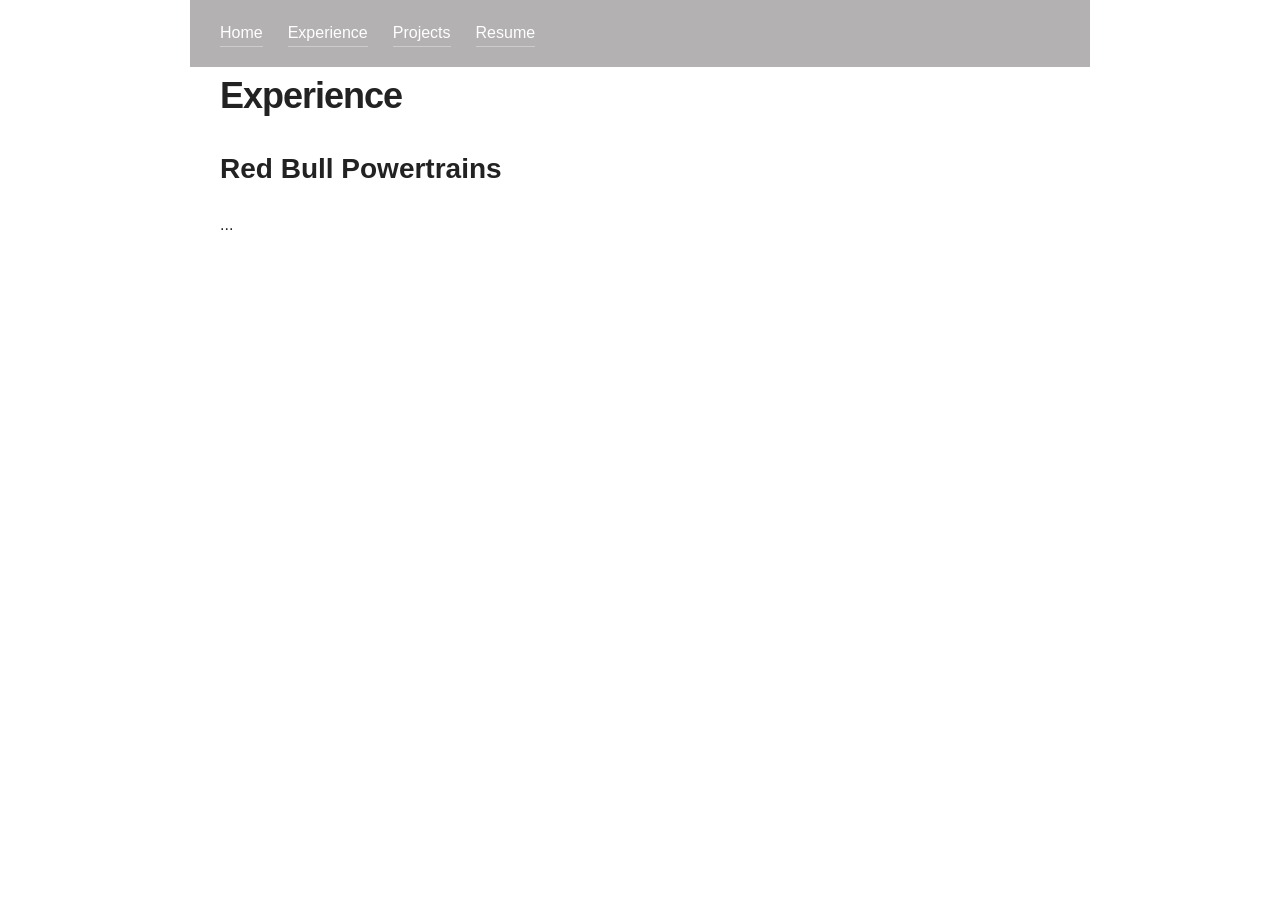
==== experience.html @ 6d872788 "basic main page implemented" ====
<!DOCTYPE html>
<html lang="en">
<head>
    <meta charset="UTF-8">
    <meta name="viewport" content="width=device-width, initial-scale=1.0">
    <title>Brian Kang Portfolio</title>
    <link rel="stylesheet" href="style.css">
</head>

<body>
    <header>
        <nav>
            <a href="index.html">Home</a>
            <a href="experience.html">Experience</a>
            <a href="projects.html">Projects</a>
            <a href="assets/Brian-Kang-Resume.pdf">Resume</a>
        </nav>
    </header>

    <main>
        <section>
            <h1>Experience</h1>
        </section>

        <section id="red-bull">
            <h2>Red Bull Powertrains</h2>
            ...
        </section>

    </main>

</body>
</html>
---- style.css ----
/* General */
* {
    box-sizing: border-box;
}

html {
    scroll-behavior: smooth;
}

body {
    margin: 0;
    font-family: -apple-system, BlinkMacSystemFont, "Segoe UI", sans-serif;
    color: #222222;
    background: #ffffff;
    line-height: 1.6;
}

/* Layout */
header,
main {
    max-width: 900px;
    margin: 0 auto;
    padding: 0 30px;
}

header {
    background: rgb(179, 177, 177);
    color: white;
    padding-top: 20px;
    padding-bottom: 20px;
    display: flex;
    justify-content: space-between;
    align-items: center;
}

nav {
    display: flex;
    gap: 25px;
}

img {
    width: 200px;
    align-items: center;
}

/* Sections */
section {
    margin-bottom: 20px;
}

h1 {
    margin: 0;
    font-size: 36px;
    font-weight: 600;
    letter-spacing: -1px;
}

h2 {
    margin-bottom: 20px;
    font-size: 28px;
    font-weight: 600;
}

h3 {
    margin-bottom: 5px;
    font-size: 20px;
}

p {
    max-width: 700px;
    color: #555;
}

/* Text Classes */
.intro {
    display: grid;
    grid-template-columns: 2fr 1fr;
    gap: 20px;
    margin-top: 30px;
}

.intro-name {
    font-size: 60px;
}

.intro-degree {
    margin-top: 8px;
    color: #666;
    font-size: 20px;
}

.projects {
    color: #222222;
    background: #ffffff;
}

/* Image Classes */
.headshot {
    width: 300px;
    height: 300px;
    object-fit: cover;
    border-radius: 5%;
}

/* Links */
a {
    color: inherit;
    text-decoration: none;
    border-bottom: 1px solid #ccc;
}

a:hover {
    border-bottom-color: #222;
}
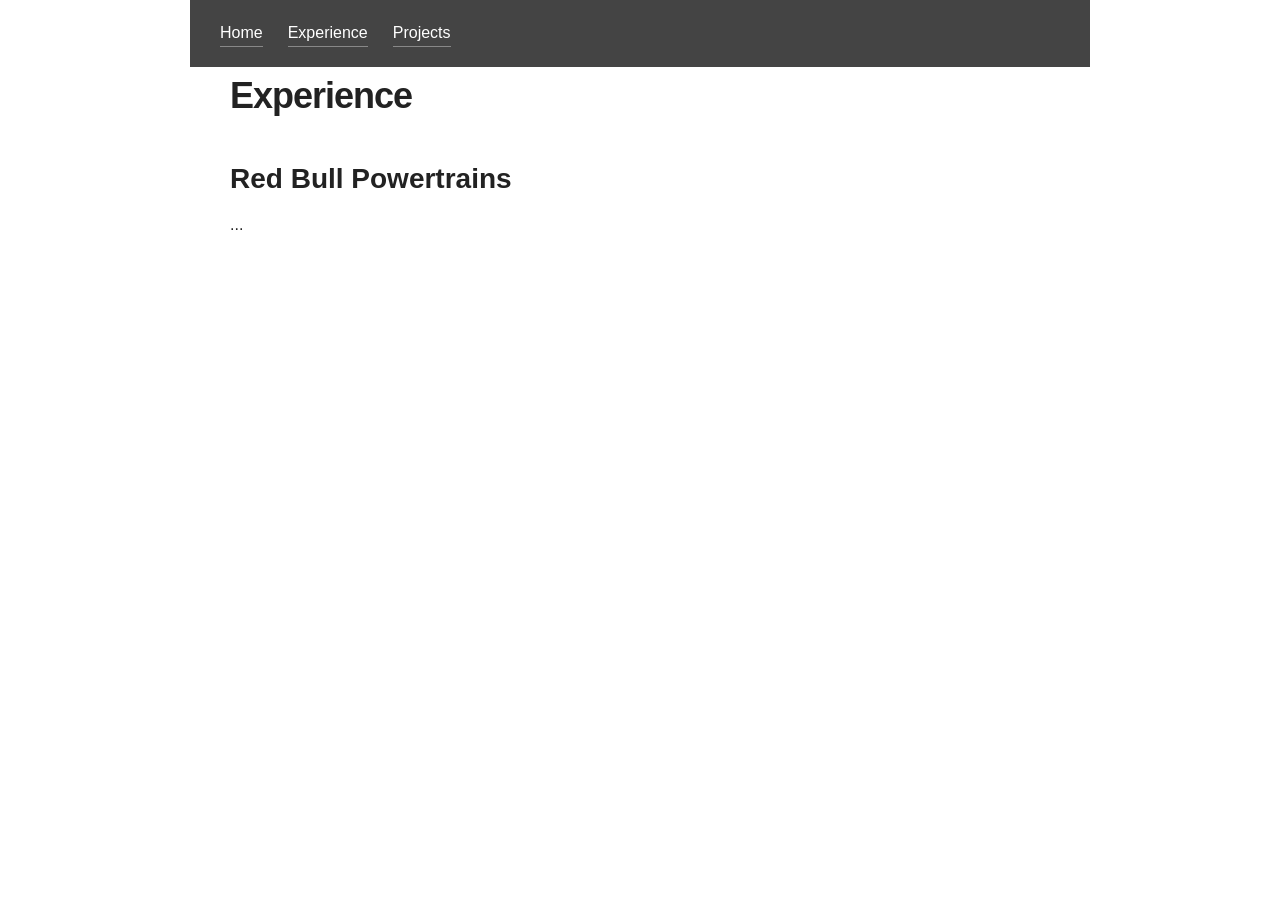
==== commit 37b19284: "added linkedin, email, and resume icons to main page" ====
--- a/experience.html
+++ b/experience.html
@@ -13,7 +13,6 @@
             <a href="index.html">Home</a>
             <a href="experience.html">Experience</a>
             <a href="projects.html">Projects</a>
-            <a href="assets/Brian-Kang-Resume.pdf">Resume</a>
         </nav>
     </header>
 
--- a/style.css
+++ b/style.css
@@ -10,8 +10,8 @@
 body {
     margin: 0;
     font-family: -apple-system, BlinkMacSystemFont, "Segoe UI", sans-serif;
-    color: #222222;
-    background: #ffffff;
+    color: #222;
+    background: #fff;
     line-height: 1.6;
 }
 
@@ -24,7 +24,7 @@
 }
 
 header {
-    background: rgb(179, 177, 177);
+    background: #444;
     color: white;
     padding-top: 20px;
     padding-bottom: 20px;
@@ -45,7 +45,9 @@
 
 /* Sections */
 section {
-    margin-bottom: 20px;
+    padding: 10px 10px;
+    padding-top: 0px;
+    margin-bottom: 10px;
 }
 
 h1 {
@@ -56,7 +58,7 @@
 }
 
 h2 {
-    margin-bottom: 20px;
+    margin-bottom: 10px;
     font-size: 28px;
     font-weight: 600;
 }
@@ -71,10 +73,14 @@
     color: #555;
 }
 
-/* Text Classes */
+li {
+    color: #444;
+}
+
+/* Classes */
 .intro {
     display: grid;
-    grid-template-columns: 2fr 1fr;
+    grid-template-columns: 3fr 1fr;
     gap: 20px;
     margin-top: 30px;
 }
@@ -89,24 +95,63 @@
     font-size: 20px;
 }
 
+.alternate-colour {
+    background-color: #e0e0e0;
+}
+
+.content {
+    max-width: 900px;
+    margin: 0 auto;
+    padding: 0 30px;
+}
+
+.resume-button {
+    display: inline-block;
+    background-color: #444;
+    color: white;
+    padding: 10px 18px;
+    text-decoration: none;
+    border-radius: 5px;
+    transition: 0.2s;
+}
+.resume-button:hover {
+    background-color: #888;
+}
+
+
 .projects {
     color: #222222;
     background: #ffffff;
 }
 
+.contact-links {
+    display: flex;
+    gap: 20px;
+}
+
+.contact-links a {
+    text-decoration: none;
+    color: #333;
+}
+
+.contact-links i {
+    margin-right: 5px;
+}
+
 /* Image Classes */
 .headshot {
     width: 300px;
-    height: 300px;
+    height: 350px;
     object-fit: cover;
     border-radius: 5%;
+    margin-top: 25px;
 }
 
 /* Links */
 a {
     color: inherit;
     text-decoration: none;
-    border-bottom: 1px solid #ccc;
+    border-bottom: 1px solid #888;
 }
 
 a:hover {
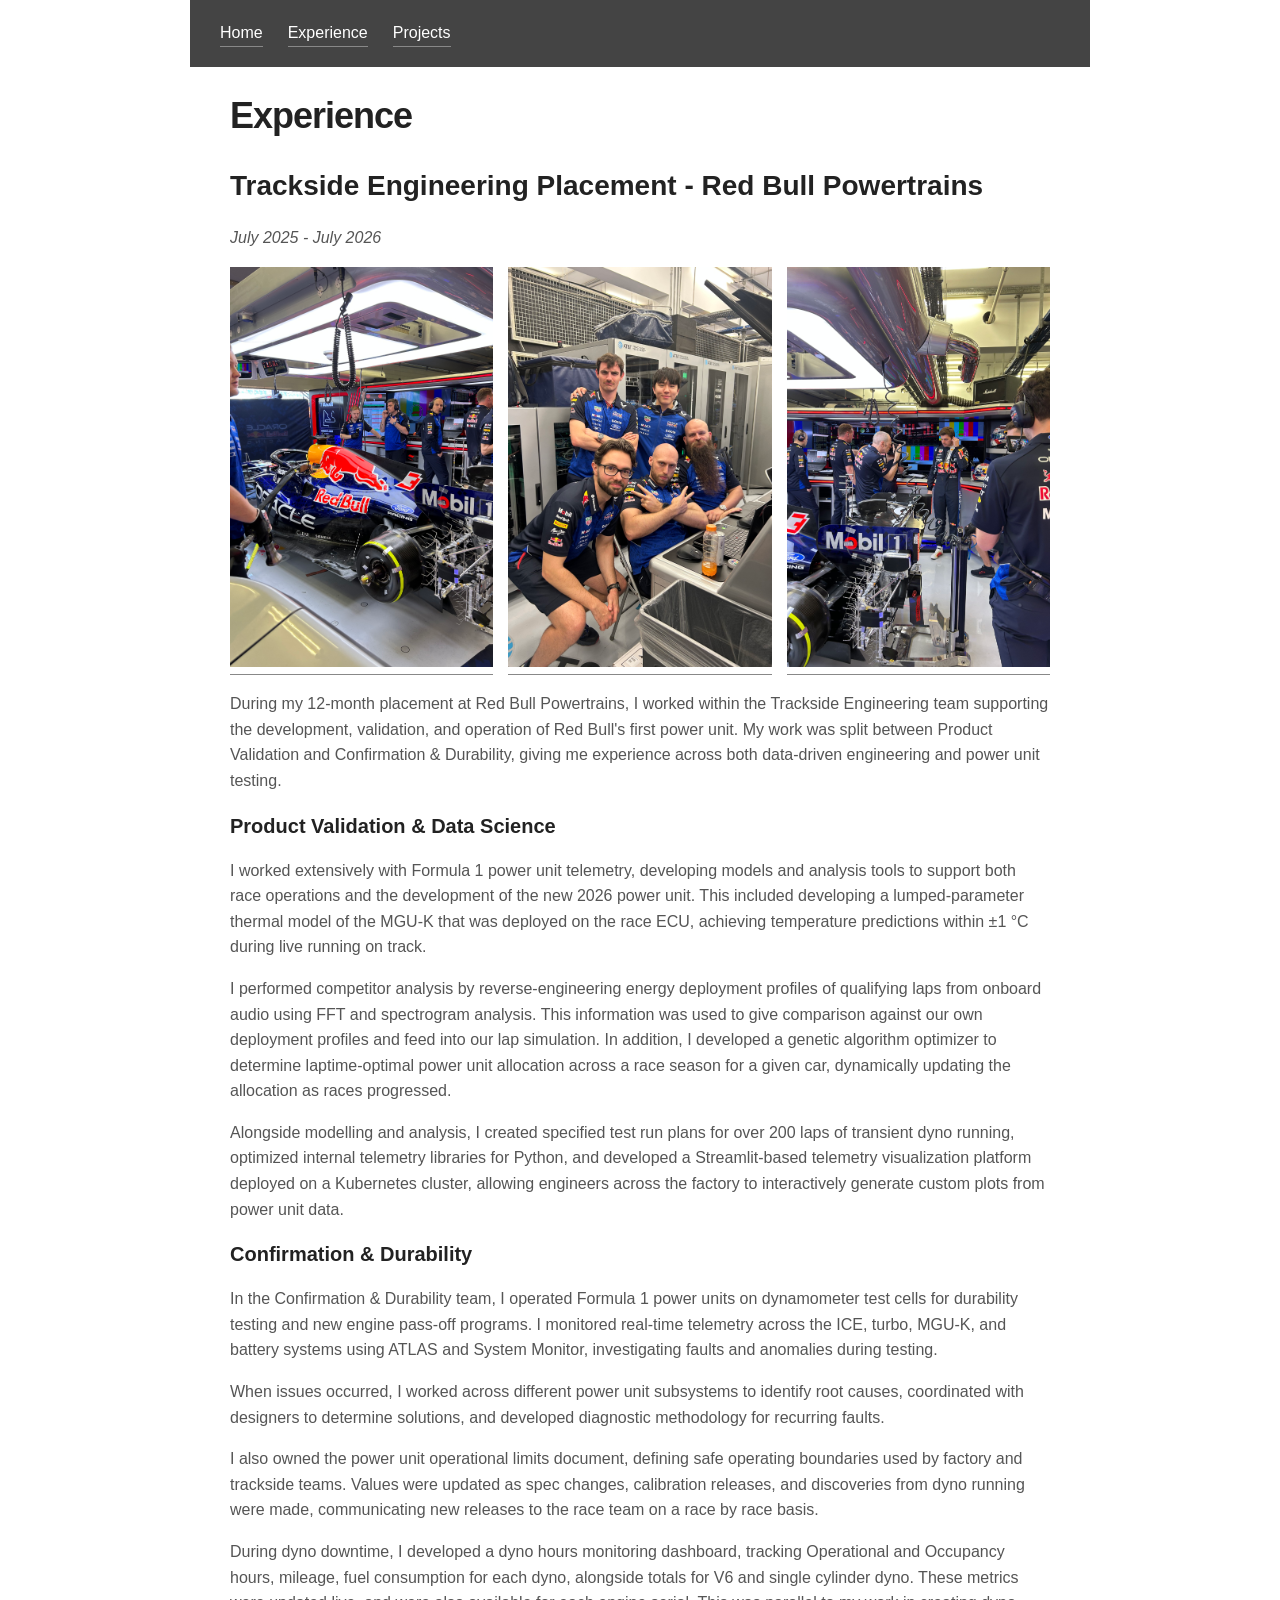
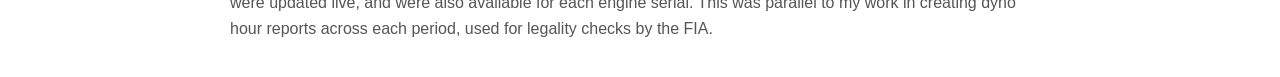
==== commit 8de19ed8: "wrote experience page, added html page icons" ====
--- a/experience.html
+++ b/experience.html
@@ -3,8 +3,9 @@
 <head>
     <meta charset="UTF-8">
     <meta name="viewport" content="width=device-width, initial-scale=1.0">
-    <title>Brian Kang Portfolio</title>
+    <title>Experience - Brian Kang</title>
     <link rel="stylesheet" href="style.css">
+    <link rel="icon" href="data:image/svg+xml,<svg xmlns=%22http://www.w3.org/2000/svg%22 viewBox=%220 0 100 100%22><text y=%22.9em%22 font-size=%2290%22>🦾</text></svg>">
 </head>
 
 <body>
@@ -22,8 +23,82 @@
         </section>
 
         <section id="red-bull">
-            <h2>Red Bull Powertrains</h2>
-            ...
+            <h2>Trackside Engineering Placement - Red Bull Powertrains</h2>
+            <p><em>July 2025 - July 2026</em></p>
+
+            <div class="gallery-three">
+                <a href="assets/rbpt/car.jpg" target="_blank">
+                    <img src="assets/rbpt/car.jpg" alt="Team">
+                </a>
+                <a href="assets/rbpt/team.jpg" target="_blank">
+                    <img src="assets/rbpt/team.jpg" alt="Team">
+                </a>
+                <a href="assets/rbpt/max.jpg" target="_blank">
+                    <img src="assets/rbpt/max.jpg" alt="Team">
+                </a>
+            </div>
+
+            <p>
+                During my 12-month placement at Red Bull Powertrains, I worked within
+                the Trackside Engineering team supporting the development, validation,
+                and operation of Red Bull's first power unit. My work was
+                split between Product Validation and Confirmation &amp; Durability,
+                giving me experience across both data-driven engineering and power unit testing.
+            </p>
+
+            <h3>Product Validation &amp; Data Science</h3>
+            <p>
+                I worked extensively with Formula 1 power unit telemetry, developing
+                models and analysis tools to support both race operations and the
+                development of the new 2026 power unit. This included developing a
+                lumped-parameter thermal model of the MGU-K that was deployed on the
+                race ECU, achieving temperature predictions within &plusmn;1 &deg;C
+                during live running on track.
+            </p>
+            <p>
+                I performed competitor analysis by reverse-engineering
+                energy deployment profiles of qualifying laps from onboard audio using FFT and
+                spectrogram analysis. This information was used to give comparison against
+                our own deployment profiles and feed into our lap simulation. 
+                In addition, I developed a genetic algorithm optimizer to determine laptime-optimal 
+                power unit allocation across a race season for a given car, 
+                dynamically updating the allocation as races progressed.
+            </p>
+            <p>
+                Alongside modelling and analysis, I created specified test run plans for over 200 laps of transient dyno running, 
+                optimized internal telemetry libraries for Python,
+                and developed a Streamlit-based telemetry visualization platform deployed on a Kubernetes cluster, 
+                allowing engineers across the factory to interactively generate custom plots from power unit data.
+            </p>
+
+            <h3>Confirmation &amp; Durability</h3>
+            <p>
+                In the Confirmation &amp; Durability team, I operated Formula 1 power
+                units on dynamometer test cells for durability testing and new engine
+                pass-off programs. I monitored real-time telemetry across the ICE,
+                turbo, MGU-K, and battery systems using ATLAS and System Monitor, 
+                investigating faults and anomalies during testing.
+            </p>
+            <p>
+                When issues occurred, I worked across different power unit subsystems
+                to identify root causes, coordinated with designers to determine
+                solutions, and developed diagnostic methodology for recurring faults. 
+            </p>
+            <p>
+                I also owned the power unit operational limits document, defining safe
+                operating boundaries used by factory and trackside teams.
+                Values were updated as spec changes, calibration releases, and discoveries from dyno
+                running were made, communicating new releases to the race team on a race by race basis.
+            </p>
+            <p>
+                During dyno downtime, I developed a dyno hours monitoring dashboard,
+                tracking Operational and Occupancy hours, mileage, fuel consumption for 
+                each dyno, alongside totals for V6 and single cylinder dyno. These metrics were
+                updated live, and were also available for each engine serial.
+                This was parallel to my work in creating dyno hour reports across each period,
+                used for legality checks by the FIA.
+            </p>
+
         </section>
 
     </main>
--- a/style.css
+++ b/style.css
@@ -52,24 +52,25 @@
 
 h1 {
     margin: 0;
+    margin-top: 20px;
     font-size: 36px;
     font-weight: 600;
     letter-spacing: -1px;
 }
 
 h2 {
-    margin-bottom: 10px;
+    margin: 0;
     font-size: 28px;
     font-weight: 600;
 }
 
 h3 {
-    margin-bottom: 5px;
+    margin: 0;
     font-size: 20px;
 }
 
 p {
-    max-width: 700px;
+    /* max-width: 700px; */
     color: #555;
 }
 
@@ -147,6 +148,62 @@
     margin-top: 25px;
 }
 
+.project-header {
+    display: flex;
+    justify-content: space-between;
+    align-items: center;
+}
+
+.project-section {
+    display: flex;
+    align-items: center;
+    gap: 40px;
+}
+
+.project-section.reverse {
+    flex-direction: row-reverse;
+}
+
+.project-image {
+    width: 50%;
+    height: auto;
+}
+
+.image-column {
+    display: flex;
+    flex-direction: column;
+    gap: 10px;
+}
+
+.image-column .project-image {
+    width: 100%;
+}
+
+.gallery {
+    display: grid;
+    grid-template-columns: repeat(6, 1fr);
+    gap: 15px;
+}
+
+.gallery img {
+    width: 100%;
+    height: 150px;
+    object-fit: cover;
+}
+
+.gallery-three {
+    display: grid;
+    grid-template-columns: repeat(3, 1fr);
+    gap: 15px;
+}
+
+.gallery-three img {
+    width: 100%;
+    height: 400px;
+    object-fit: cover;
+}
+
+
 /* Links */
 a {
     color: inherit;
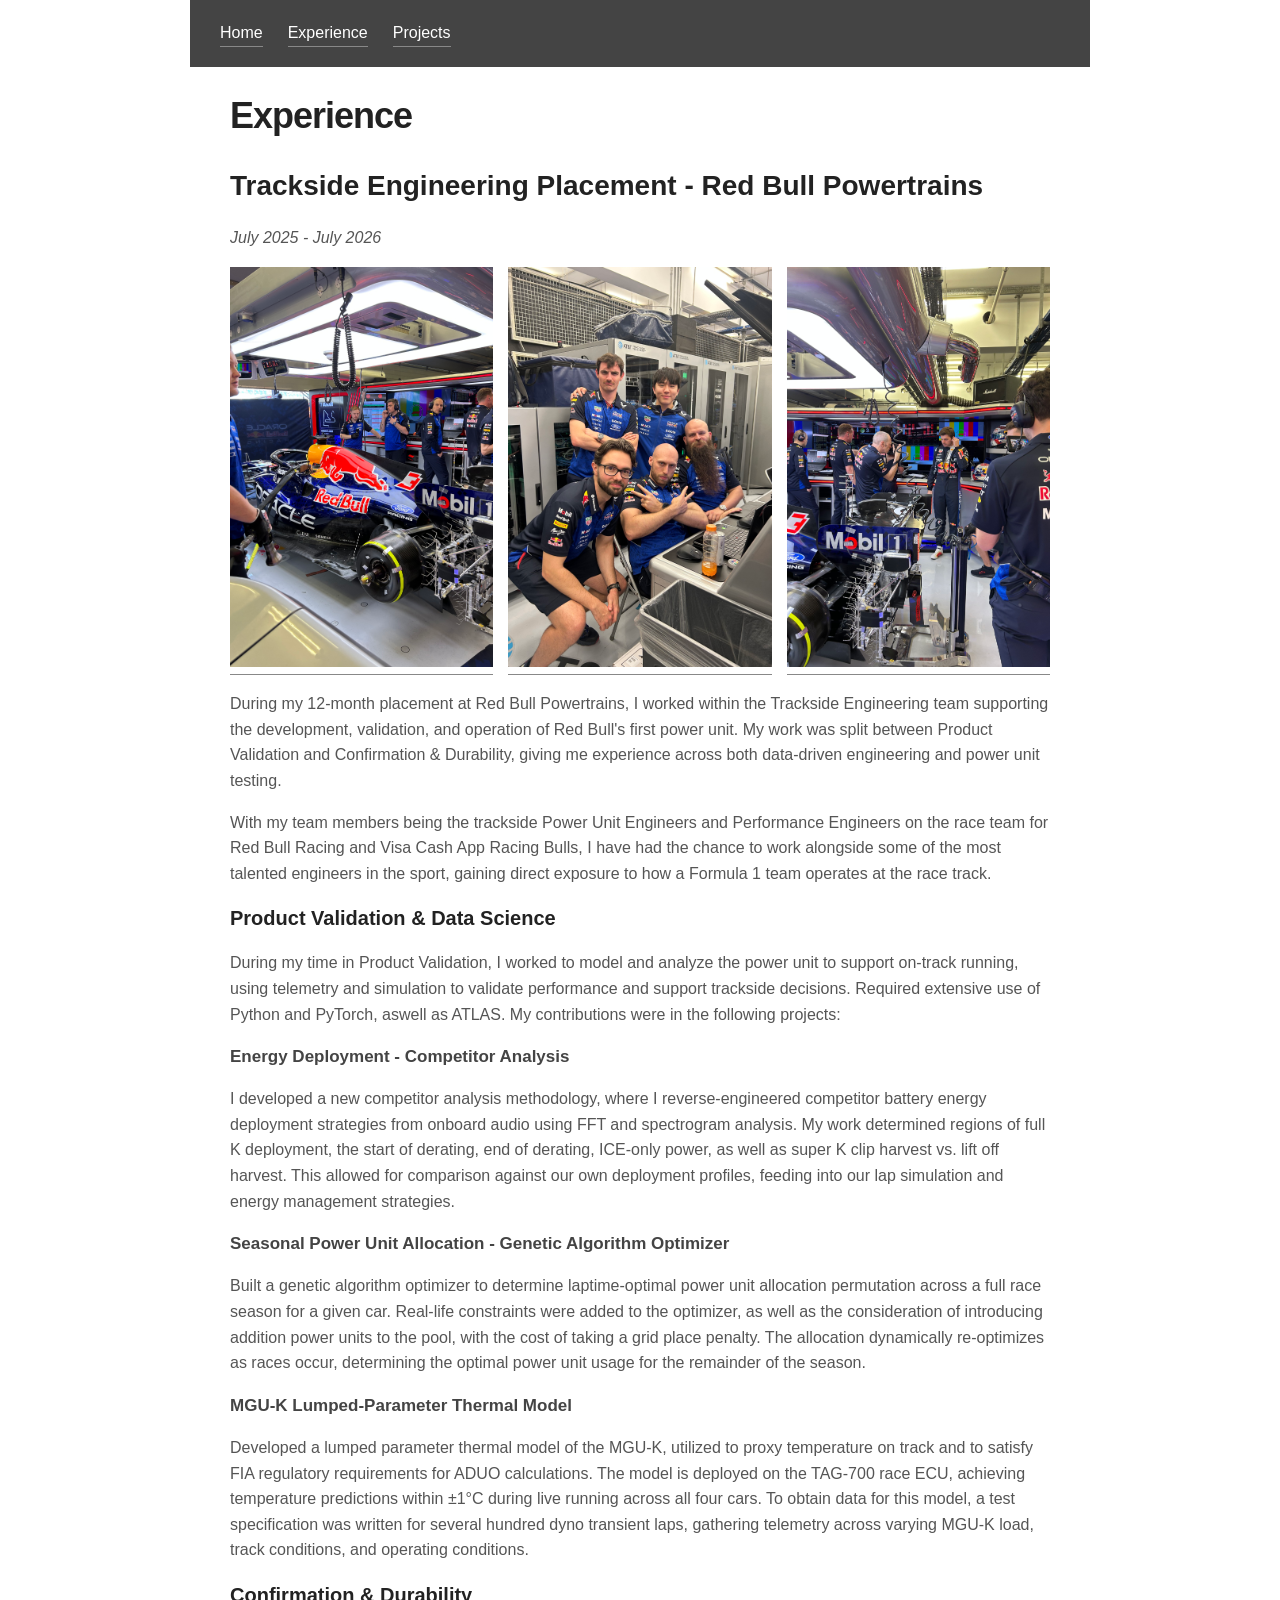
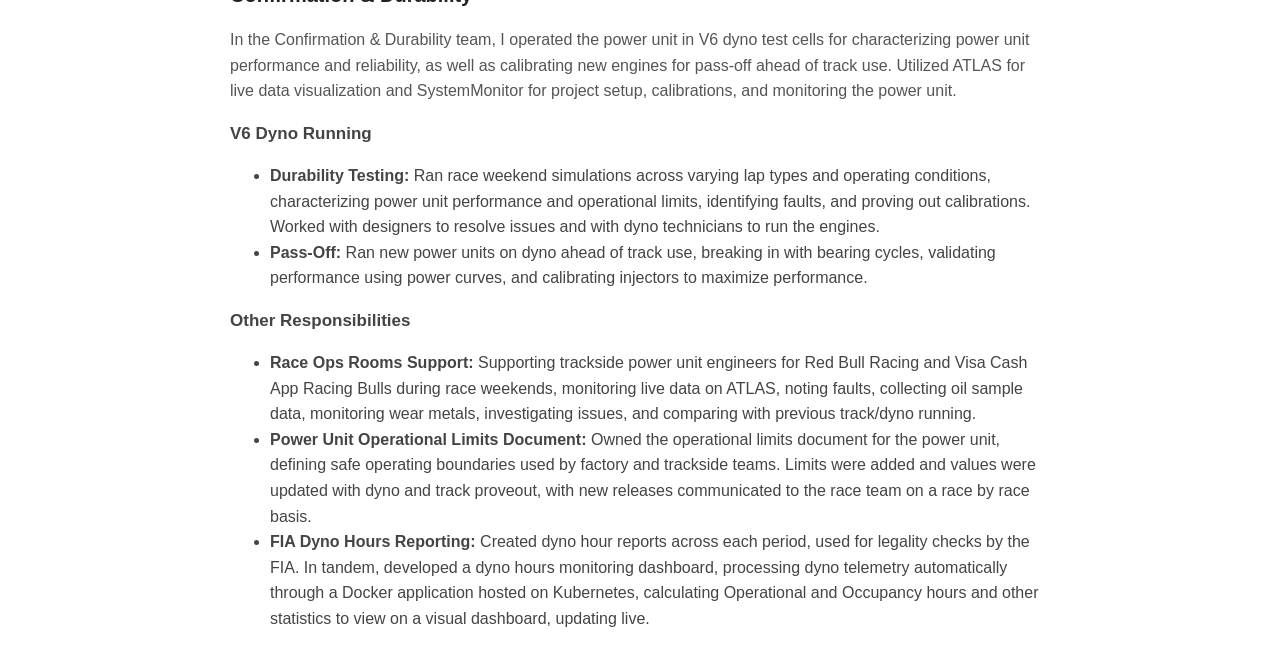
==== commit 0b65c514: "updated all RBPT related material, more fleshed out details and structured explanation" ====
--- a/experience.html
+++ b/experience.html
@@ -45,60 +45,87 @@
                 split between Product Validation and Confirmation &amp; Durability,
                 giving me experience across both data-driven engineering and power unit testing.
             </p>
-
-            <h3>Product Validation &amp; Data Science</h3>
             <p>
-                I worked extensively with Formula 1 power unit telemetry, developing
-                models and analysis tools to support both race operations and the
-                development of the new 2026 power unit. This included developing a
-                lumped-parameter thermal model of the MGU-K that was deployed on the
-                race ECU, achieving temperature predictions within &plusmn;1 &deg;C
-                during live running on track.
-            </p>
-            <p>
-                I performed competitor analysis by reverse-engineering
-                energy deployment profiles of qualifying laps from onboard audio using FFT and
-                spectrogram analysis. This information was used to give comparison against
-                our own deployment profiles and feed into our lap simulation. 
-                In addition, I developed a genetic algorithm optimizer to determine laptime-optimal 
-                power unit allocation across a race season for a given car, 
-                dynamically updating the allocation as races progressed.
-            </p>
-            <p>
-                Alongside modelling and analysis, I created specified test run plans for over 200 laps of transient dyno running, 
-                optimized internal telemetry libraries for Python,
-                and developed a Streamlit-based telemetry visualization platform deployed on a Kubernetes cluster, 
-                allowing engineers across the factory to interactively generate custom plots from power unit data.
+                With my team members being the trackside Power Unit Engineers and Performance Engineers on the race team for 
+                Red Bull Racing and Visa Cash App Racing Bulls, I have had the chance to work alongside some of the most 
+                talented engineers in the sport, gaining direct exposure to how a Formula 1 team operates at the race track.
             </p>
 
-            <h3>Confirmation &amp; Durability</h3>
+            <h3>Product Validation & Data Science</h3>
             <p>
-                In the Confirmation &amp; Durability team, I operated Formula 1 power
-                units on dynamometer test cells for durability testing and new engine
-                pass-off programs. I monitored real-time telemetry across the ICE,
-                turbo, MGU-K, and battery systems using ATLAS and System Monitor, 
-                investigating faults and anomalies during testing.
-            </p>
-            <p>
-                When issues occurred, I worked across different power unit subsystems
-                to identify root causes, coordinated with designers to determine
-                solutions, and developed diagnostic methodology for recurring faults. 
-            </p>
-            <p>
-                I also owned the power unit operational limits document, defining safe
-                operating boundaries used by factory and trackside teams.
-                Values were updated as spec changes, calibration releases, and discoveries from dyno
-                running were made, communicating new releases to the race team on a race by race basis.
-            </p>
-            <p>
-                During dyno downtime, I developed a dyno hours monitoring dashboard,
-                tracking Operational and Occupancy hours, mileage, fuel consumption for 
-                each dyno, alongside totals for V6 and single cylinder dyno. These metrics were
-                updated live, and were also available for each engine serial.
-                This was parallel to my work in creating dyno hour reports across each period,
-                used for legality checks by the FIA.
+                During my time in Product Validation, I worked to model and analyze the power unit to support on-track running,
+                using telemetry and simulation to validate performance and support trackside decisions. Required extensive use of
+                Python and PyTorch, aswell as ATLAS.
+                My contributions were in the following projects:
             </p>
 
+            <h4>Energy Deployment - Competitor Analysis</h4>
+            <p>
+                I developed a new competitor analysis methodology, where I reverse-engineered competitor battery energy deployment strategies 
+                from onboard audio using FFT and spectrogram analysis. My work determined regions of full K deployment, the start of derating,
+                end of derating, ICE-only power, as well as super K clip harvest vs. lift off harvest.
+                This allowed for comparison against our own deployment profiles, feeding into our lap simulation and energy management strategies.
+            </p>
+
+            <h4>Seasonal Power Unit Allocation - Genetic Algorithm Optimizer</h4>
+            <p>
+                Built a genetic algorithm optimizer to determine laptime-optimal power unit allocation permutation across a full race season for a given car.
+                Real-life constraints were added to the optimizer, as well as the consideration of introducing addition
+                power units to the pool, with the cost of taking a grid place penalty. The allocation dynamically re-optimizes as races occur, 
+                determining the optimal power unit usage for the remainder of the season.
+            </p>
+
+            <h4>MGU-K Lumped-Parameter Thermal Model</h4>
+            <p>
+                Developed a lumped parameter thermal model of the MGU-K, utilized to proxy temperature on track 
+                and to satisfy FIA regulatory requirements for ADUO calculations.
+                The model is deployed on the TAG-700 race ECU, achieving temperature predictions within ±1°C during live running across all four cars.
+                To obtain data for this model, a test specification was written for several hundred dyno transient laps, gathering telemetry
+                across varying MGU-K load, track conditions, and operating conditions.
+            </p>
+
+
+            <h3>Confirmation & Durability</h3>
+            <p>
+                In the Confirmation & Durability team, I operated the power unit in V6 dyno test cells for characterizing power unit performance 
+                and reliability, as well as calibrating new engines for pass-off ahead of track use. Utilized ATLAS for live data visualization 
+                and SystemMonitor for project setup, calibrations, and monitoring the power unit.
+            </p>
+
+            <h4>V6 Dyno Running</h4>
+            <ul>
+                <li><b>Durability Testing:</b> 
+                    Ran race weekend simulations across varying lap types and operating conditions,
+                    characterizing power unit performance and operational limits, identifying faults, and proving out calibrations.
+                    Worked with designers to resolve issues and with dyno technicians to run the engines.
+                </li>
+                <li><b>Pass-Off:</b>
+                    Ran new power units on dyno ahead of track use, breaking in with bearing cycles,
+                    validating performance using power curves, and calibrating injectors to maximize performance.
+                </li>
+            </ul>
+
+            <h4>Other Responsibilities</h4>
+            <ul>
+                <li>
+                    <b>Race Ops Rooms Support:</b>
+                    Supporting trackside power unit engineers for Red Bull Racing and Visa Cash App Racing Bulls during race weekends,
+                    monitoring live data on ATLAS, noting faults, collecting oil sample data, monitoring wear metals, 
+                    investigating issues, and comparing with previous track/dyno running.
+                </li>
+                <li>
+                    <b>Power Unit Operational Limits Document:</b>
+                    Owned the operational limits document for the power unit, defining safe operating boundaries 
+                    used by factory and trackside teams. Limits were added and values were updated with dyno and track
+                    proveout, with new releases communicated to the race team on a race by race basis.
+                </li>
+                <li>
+                    <b>FIA Dyno Hours Reporting:</b>
+                    Created dyno hour reports across each period, used for legality checks by the FIA. 
+                    In tandem, developed a dyno hours monitoring dashboard, processing dyno telemetry automatically through a Docker application 
+                    hosted on Kubernetes, calculating Operational and Occupancy hours and other statistics to view on a visual dashboard, updating live.
+                </li>
+            </ul>
         </section>
 
     </main>
--- a/style.css
+++ b/style.css
@@ -39,8 +39,7 @@
 }
 
 img {
-    width: 200px;
-    align-items: center;
+    height: auto;
 }
 
 /* Sections */
@@ -69,8 +68,15 @@
     font-size: 20px;
 }
 
+h4 {
+    margin: 0;
+    margin-top: 15px;
+    font-size: 17px;
+    font-weight: 600;
+    color: #444;
+}
+
 p {
-    /* max-width: 700px; */
     color: #555;
 }
 
@@ -98,31 +104,6 @@
 
 .alternate-colour {
     background-color: #e0e0e0;
-}
-
-.content {
-    max-width: 900px;
-    margin: 0 auto;
-    padding: 0 30px;
-}
-
-.resume-button {
-    display: inline-block;
-    background-color: #444;
-    color: white;
-    padding: 10px 18px;
-    text-decoration: none;
-    border-radius: 5px;
-    transition: 0.2s;
-}
-.resume-button:hover {
-    background-color: #888;
-}
-
-
-.projects {
-    color: #222222;
-    background: #ffffff;
 }
 
 .contact-links {
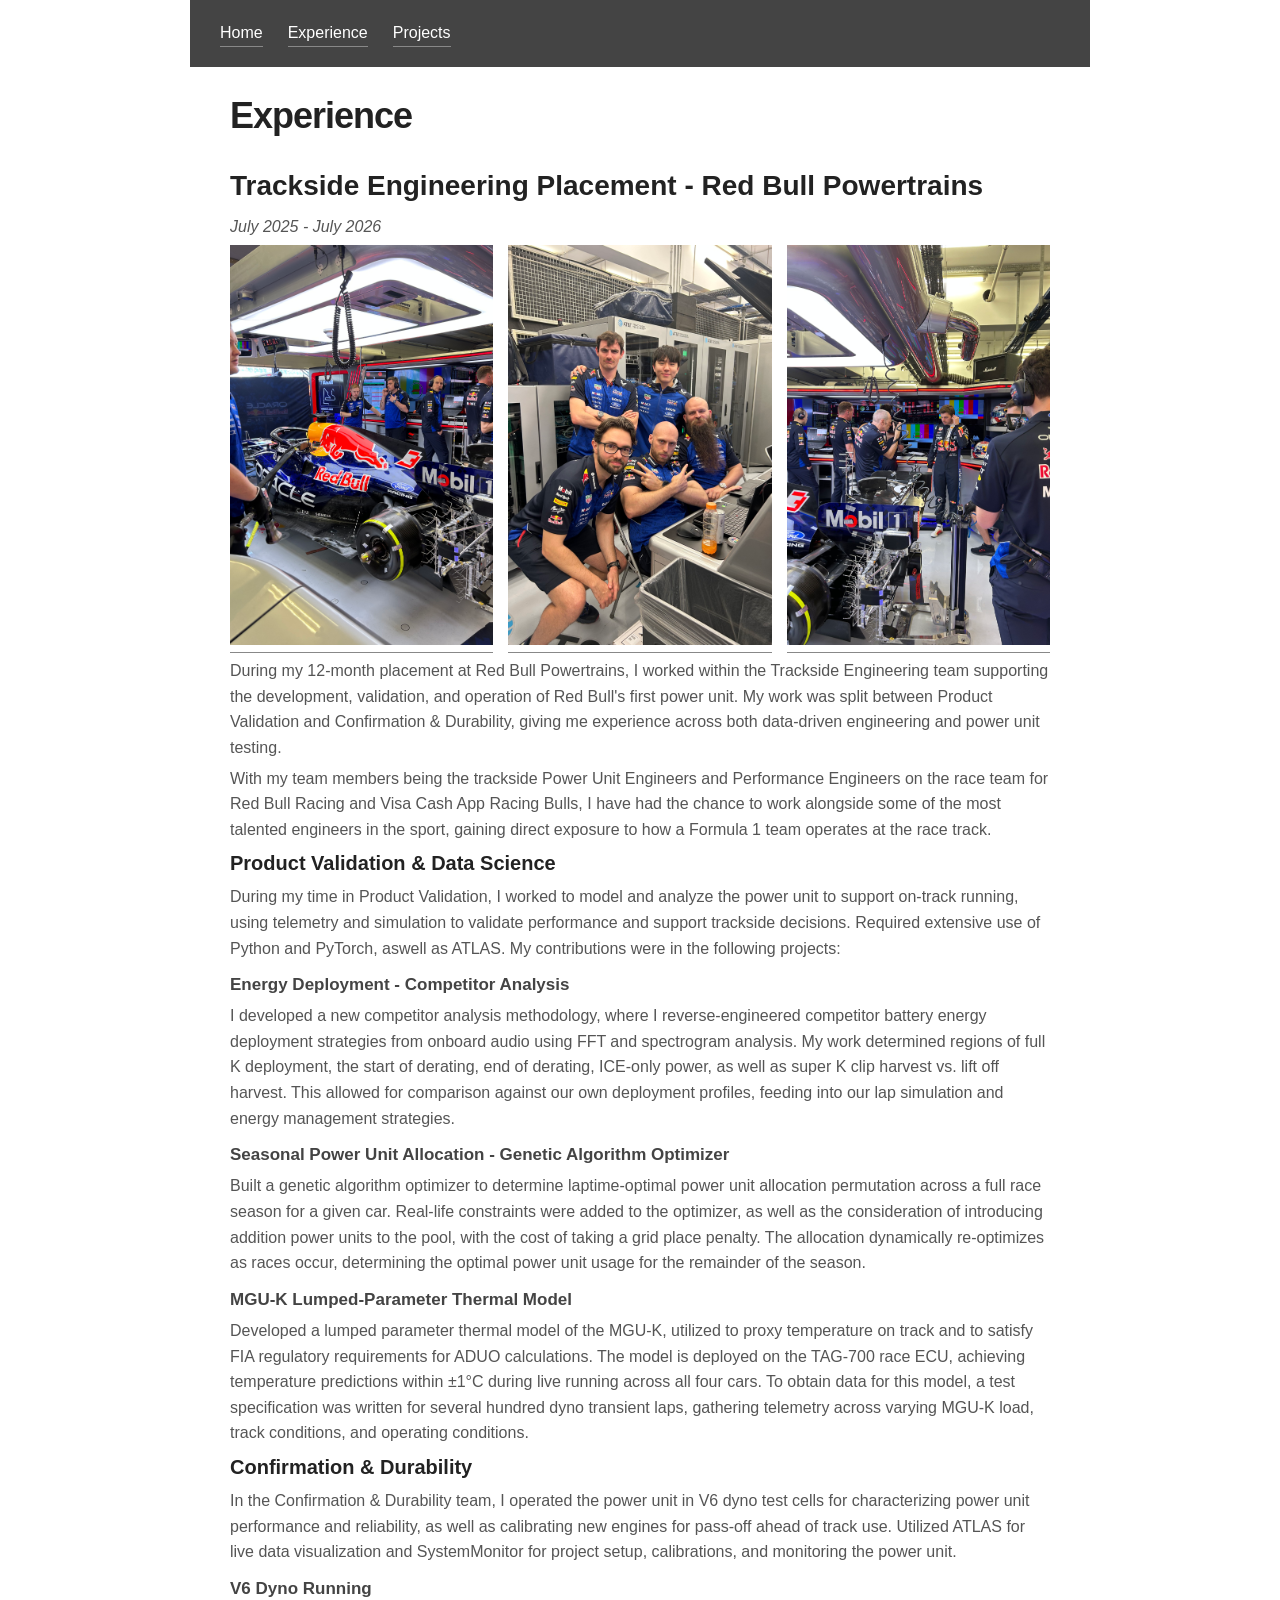
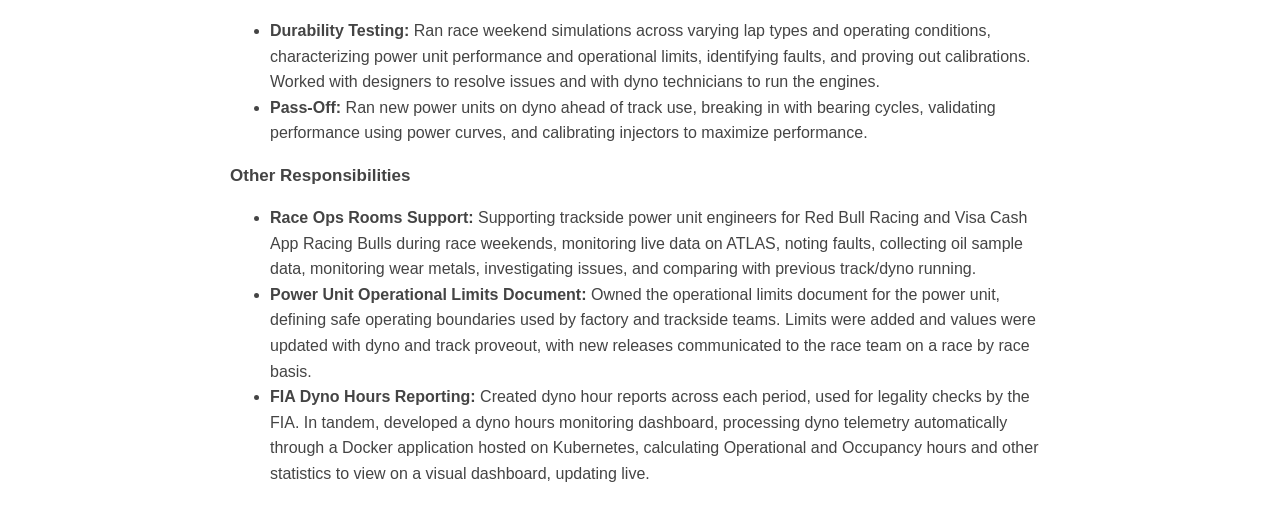
==== commit 5f6d565b: "added thesis section, added logos to main page for rbpt, crl, uoft, added final pcb image" ====
--- a/experience.html
+++ b/experience.html
@@ -28,13 +28,13 @@
 
             <div class="gallery-three">
                 <a href="assets/rbpt/car.jpg" target="_blank">
-                    <img src="assets/rbpt/car.jpg" alt="Team">
+                    <img src="assets/rbpt/car.jpg" alt="Car in the garage">
                 </a>
                 <a href="assets/rbpt/team.jpg" target="_blank">
                     <img src="assets/rbpt/team.jpg" alt="Team">
                 </a>
                 <a href="assets/rbpt/max.jpg" target="_blank">
-                    <img src="assets/rbpt/max.jpg" alt="Team">
+                    <img src="assets/rbpt/max.jpg" alt="Max">
                 </a>
             </div>
 
--- a/style.css
+++ b/style.css
@@ -70,13 +70,24 @@
 
 h4 {
     margin: 0;
-    margin-top: 15px;
+    margin-top: 10px;
     font-size: 17px;
     font-weight: 600;
     color: #444;
 }
 
+h5 {
+    margin: 0;
+    margin-top: 10px;
+    font-size: 15px;
+    font-weight: 600;
+    color: #444;
+}
+
 p {
+    margin: 0;
+    margin-top: 5px;
+    margin-bottom: 5px;
     color: #555;
 }
 
@@ -118,6 +129,23 @@
 
 .contact-links i {
     margin-right: 5px;
+}
+
+.exp-header{
+    display: flex;
+    justify-content: space-between;
+    align-items: flex-start;
+    gap: 24px;
+}
+
+.exp-text{
+    flex: 1;
+}
+
+.exp-logo{
+    max-width: 100px;
+    height: auto;
+    flex-shrink: 0;
 }
 
 /* Image Classes */
@@ -135,29 +163,52 @@
     align-items: center;
 }
 
-.project-section {
-    display: flex;
-    align-items: center;
-    gap: 40px;
-}
-
-.project-section.reverse {
-    flex-direction: row-reverse;
-}
-
-.project-image {
-    width: 50%;
+.project-float {
+    margin-top: 20px;
+}
+
+.project-image-float {
+    float: right;
+    width: 45%;
     height: auto;
-}
-
-.image-column {
+    margin-left: 30px;
+    margin-bottom: 10px;
+}
+
+.project-float::after {
+    content: "";
+    display: block;
+    clear: both;
+}
+
+.project-image-float.left {
+    float: left;
+    margin-left: 0;
+    margin-right: 30px;
+}
+
+.image-column-float {
     display: flex;
     flex-direction: column;
     gap: 10px;
-}
-
-.image-column .project-image {
+    width: 45%;
+}
+
+.image-column-float.left {
+    float: left;
+    margin-right: 30px;
+    margin-bottom: 10px;
+}
+
+.image-column-float.right {
+    float: right;
+    margin-left: 30px;
+    margin-bottom: 10px;
+}
+
+.image-column-float .project-image-float {
     width: 100%;
+    float: none; /* prevent the individual images from also trying to float */
 }
 
 .gallery {
@@ -182,6 +233,14 @@
     width: 100%;
     height: 400px;
     object-fit: cover;
+}
+
+.wip-note {
+    font-size: 20px;
+    font-style: italic;
+    color: #888;
+    margin-top: 20px;
+    margin-bottom: 20px;
 }
 
 
@@ -194,4 +253,83 @@
 
 a:hover {
     border-bottom-color: #222;
+}
+
+/* Responsive */
+@media (max-width: 700px) {
+    header,
+    main {
+        padding: 0 20px;
+    }
+
+    header {
+        flex-direction: column;
+        gap: 15px;
+        text-align: center;
+    }
+
+    nav {
+        flex-wrap: wrap;
+        justify-content: center;
+        gap: 15px;
+    }
+
+    .intro {
+        grid-template-columns: 1fr;
+    }
+
+    .intro-name {
+        font-size: 42px;
+    }
+
+    h1 {
+        font-size: 28px;
+    }
+
+    h2 {
+        font-size: 22px;
+    }
+
+    .headshot {
+        width: 100%;
+        max-width: 300px;
+        height: auto;
+        aspect-ratio: 6 / 7;
+    }
+
+    .contact-links {
+        flex-wrap: wrap;
+        gap: 12px;
+    }
+
+    .project-header {
+        flex-direction: column;
+        align-items: flex-start;
+        gap: 5px;
+    }
+
+    .project-image-float {
+        float: none;
+        width: 100%;
+        margin: 0 0 15px 0;
+    }
+
+    .exp-header{
+        flex-direction: column;
+    }
+    .exp-logo{
+        max-width: 60px;
+    }
+
+    .gallery {
+        grid-template-columns: repeat(2, 1fr);
+    }
+
+    .gallery-three {
+        grid-template-columns: 1fr;
+    }
+
+    .gallery-three img {
+        height: 250px;
+    }
 }
